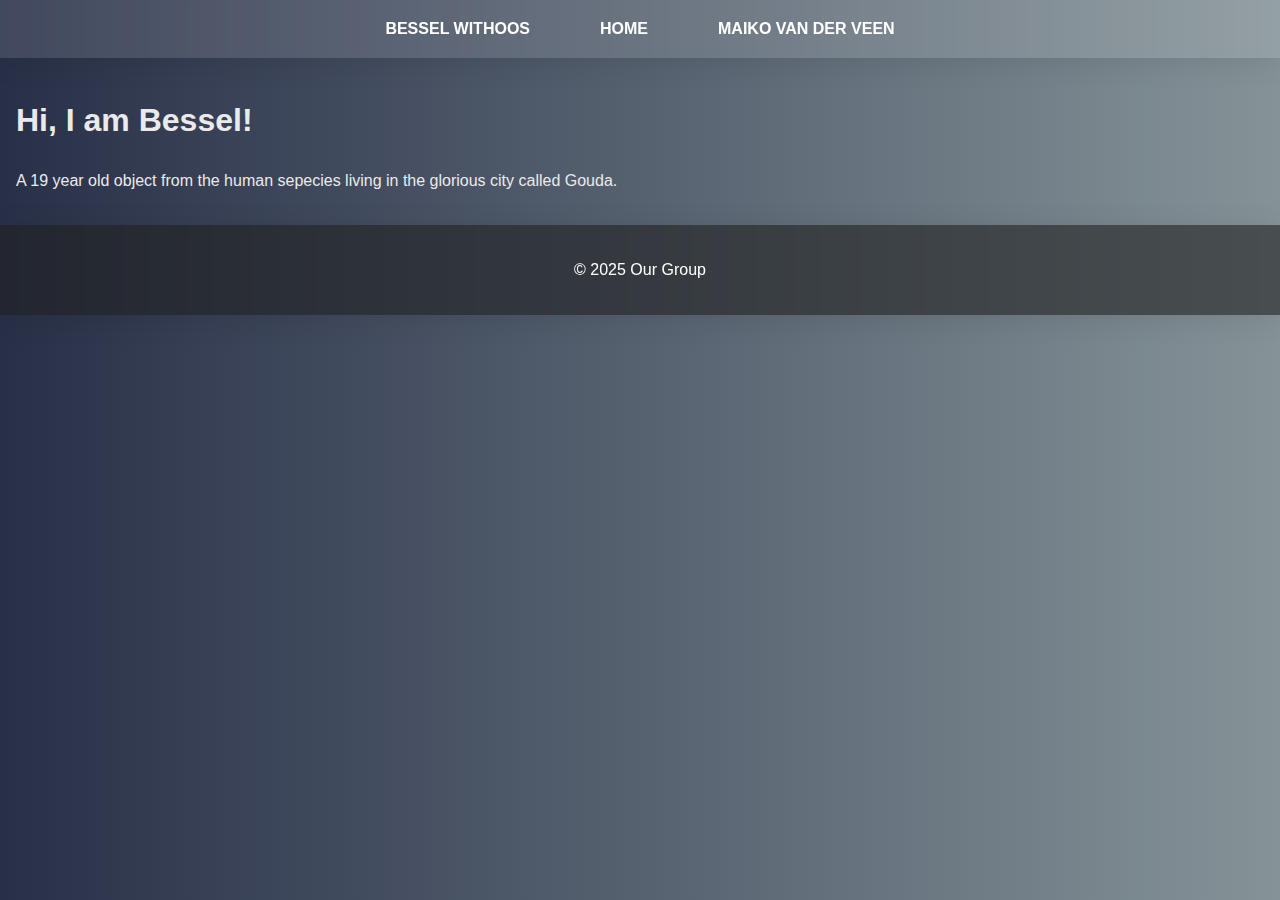
==== bessel.html @ 8bcd5f8e "added body on index file, added two new html files including body, added css file" ====
<!DOCTYPE html>
<html lang="en">
  <head>
    <meta charset="UTF-8" />
    <meta name="viewport" content="width=device-width, initial-scale=1.0" />
    <meta name="description" content="Information about our group members." />
    <title>Group Members</title>
    <link rel="stylesheet" href="styles/style.css" />
  </head>
  <body>
    <header>
      <nav>
        <ul>
          <li><a href="#">Bessel Withoos</a></li>
          <li><a href="index.html">Home</a></li>
          <li><a href="maiko.html">Maiko van der Veen</a></li>
        </ul>
      </nav>
    </header>
    <main>
      <h1>Hi, I am Bessel!</h1>
      <p>A 19 year old object from the human sepecies living in the glorious city called Gouda.</p>
    </main>
    <footer>
      <p>&copy; 2025 Our Group</p>
    </footer>
  </body>
</html>
---- styles/style.css ----
html {
  -ms-overflow-style: none;
  scrollbar-width: none;
}
html::-webkit-scrollbar {
  display: none;
}

.montserrat {
  font-family: "Montserrat", serif;
  font-optical-sizing: auto;
  font-weight: 100;
  font-style: normal;
}

.fw-200 {
  font-weight: 200;
}

.fw-300 {
  font-weight: 300;
}

.fw-400 {
  font-weight: 400;
}

.fw-500 {
  font-weight: 500;
}

.fw-600 {
  font-weight: 600;
}

.fw-700 {
  font-weight: 700;
}

body {
  font-family: Arial, sans-serif;
  line-height: 1.6;
  margin: 0;
  padding: 0;
  background: linear-gradient(to right, #283048, #859398);
  color: #eaeaea;
}

header {
  position: sticky;
  top: 0;
  background: rgba(255, 255, 255, 0.12);
  box-shadow: 0 4px 30px rgba(0, 0, 0, 0.1);
  backdrop-filter: blur(5.5px);
  -webkit-backdrop-filter: blur(5.5px);
  color: #fff;
  padding: 1em 0;
  text-align: center;
}

nav ul {
  list-style: none;
  padding: 0;
  margin: 0;
  display: flex;
  justify-content: center;
}

nav ul li {
  margin: 0 15px;
  padding: 0 20px 0 20px;
}

nav ul li a {
  color: #fff;
  text-transform: uppercase;
  text-decoration: none;
  font-weight: bold;
  transition: color 0.3s ease, border-bottom 0.3s ease;
  border-bottom: 2px solid transparent;
}

nav ul li a:hover {
  color: #ff9800;
  border-bottom: 2px solid #ff9800;
}

nav ul li a:active {
  color: #f44336;
  border-bottom: 2px solid #f44336;
}

main {
  padding: 1em;
}

footer {
  background: rgba(31, 31, 31, 0.6);
  box-shadow: 0 4px 30px rgba(0, 0, 0, 0.1);
  backdrop-filter: blur(6.5px);
  -webkit-backdrop-filter: blur(6.5px);
  color: #fff;
  text-align: center;
  padding: 1em 0;
  width: 100%;
}

table {
  width: 100%;
  border-collapse: collapse;
  margin: 1em 0;
}

table,
th,
td {
  border: 1px solid #333;
}

th,
td {
  padding: 0.5em;
  text-align: left;
}
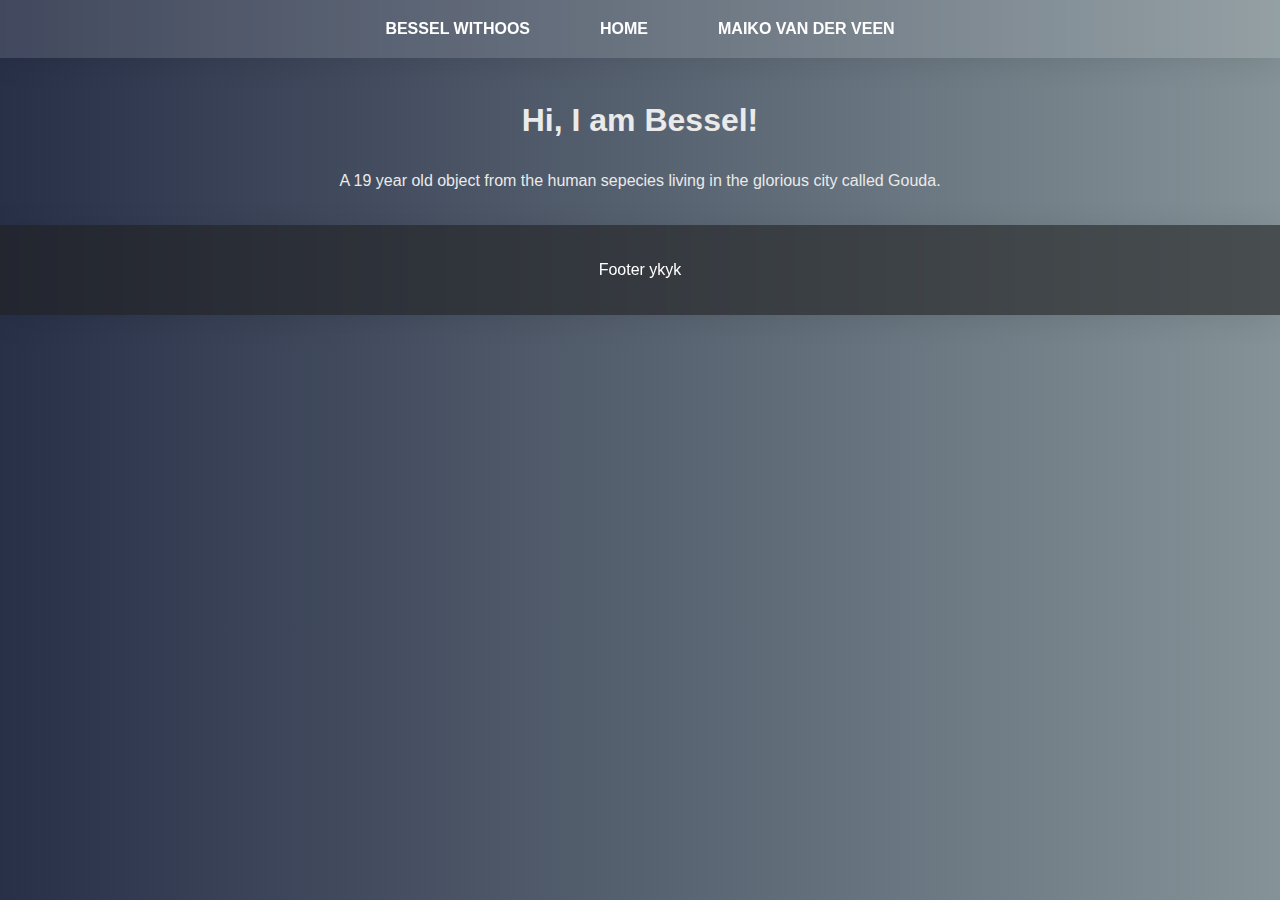
==== commit 1a77267e: "small content edits" ====
--- a/bessel.html
+++ b/bessel.html
@@ -2,8 +2,7 @@
 <html lang="en">
   <head>
     <meta charset="UTF-8" />
-    <meta name="viewport" content="width=device-width, initial-scale=1.0" />
-    <meta name="description" content="Information about our group members." />
+    <meta name="description" content="Information about student Bessel Withoos." />
     <title>Group Members</title>
     <link rel="stylesheet" href="styles/style.css" />
   </head>
@@ -22,7 +21,7 @@
       <p>A 19 year old object from the human sepecies living in the glorious city called Gouda.</p>
     </main>
     <footer>
-      <p>&copy; 2025 Our Group</p>
+      <p>Footer ykyk</p>
     </footer>
   </body>
 </html>
--- a/styles/style.css
+++ b/styles/style.css
@@ -92,6 +92,7 @@
 
 main {
   padding: 1em;
+  text-align: center;
 }
 
 footer {
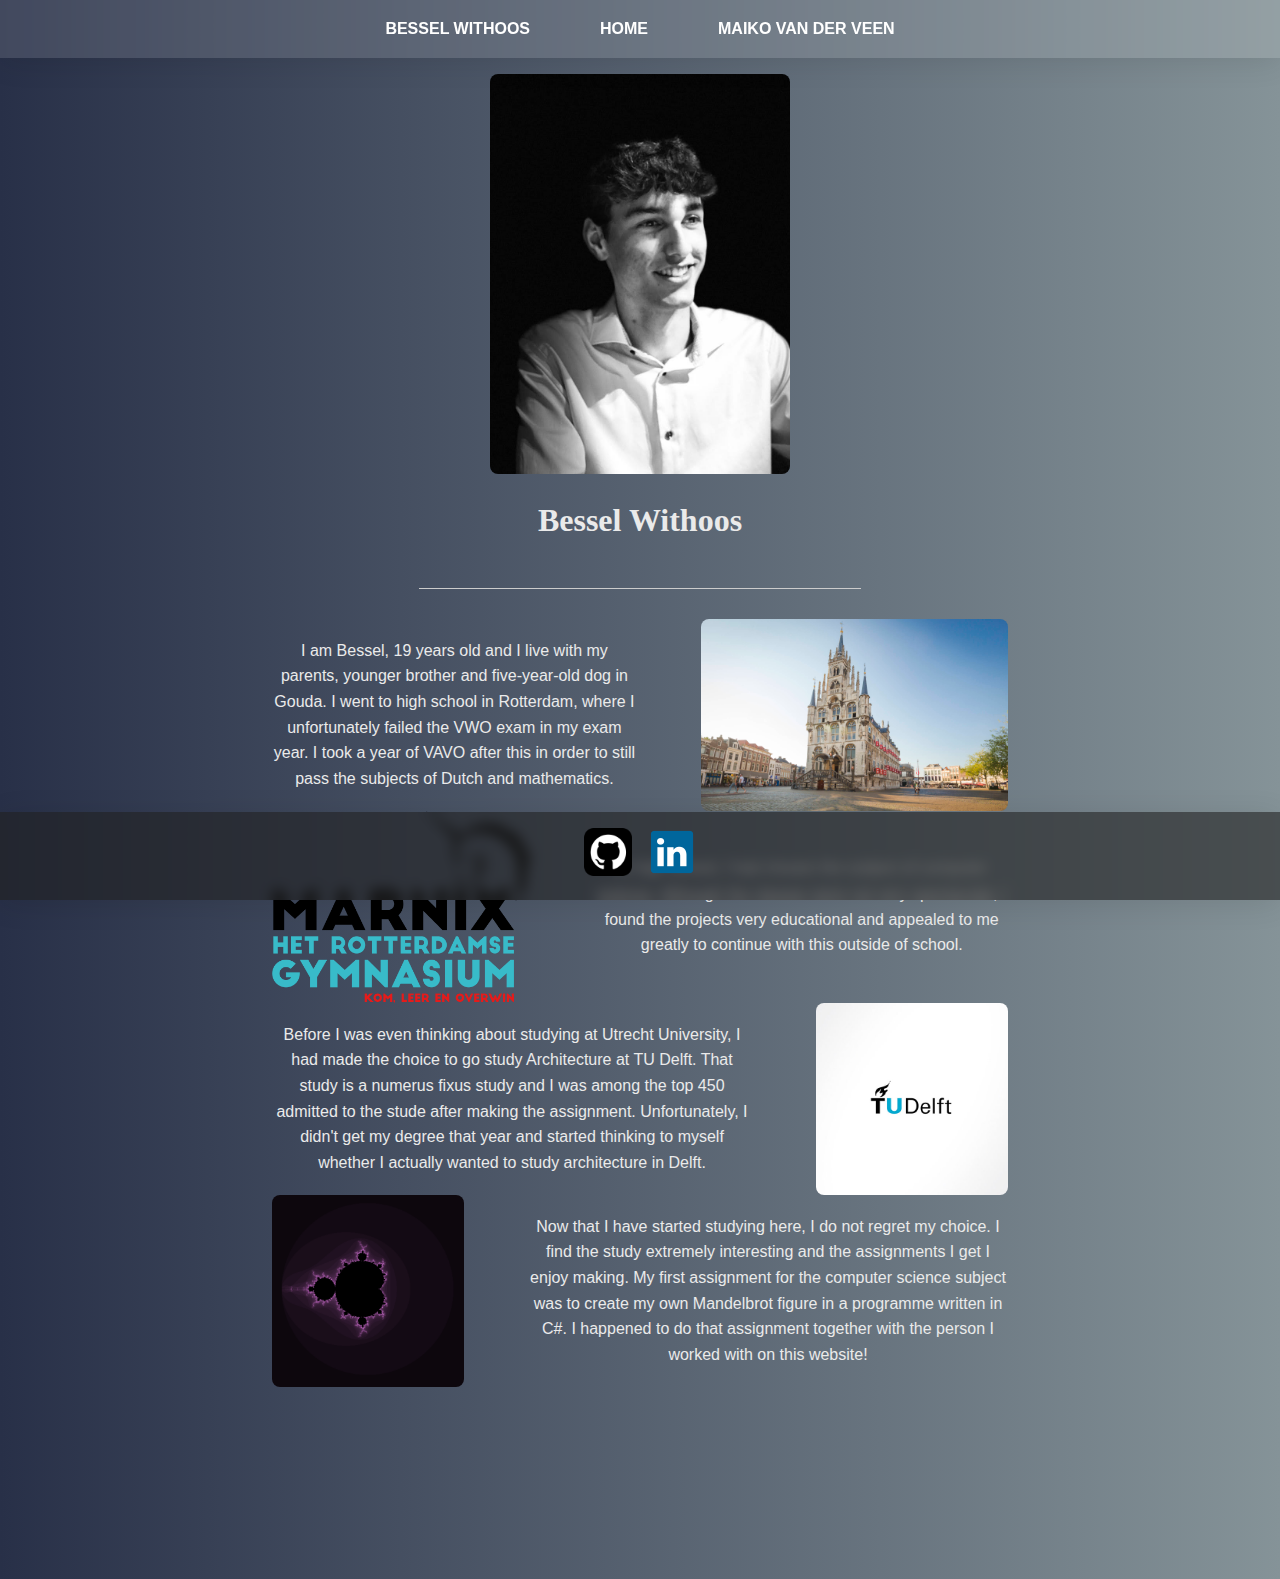
==== commit fb235c1a: "Added more info on page about Bessel, made small visual changes, matched visual changes with page ab" ====
--- a/bessel.html
+++ b/bessel.html
@@ -5,6 +5,7 @@
     <meta name="description" content="Information about student Bessel Withoos." />
     <title>Group Members</title>
     <link rel="stylesheet" href="styles/style.css" />
+    <link rel="stylesheet" href="styles/profiles.css" />
   </head>
   <body>
     <header>
@@ -16,12 +17,56 @@
         </ul>
       </nav>
     </header>
-    <main>
-      <h1>Hi, I am Bessel!</h1>
-      <p>A 19 year old object from the human sepecies living in the glorious city called Gouda.</p>
+    <main class="profile">
+      <img
+        src="assets/Bessel headshot.jpg"
+        alt="A picture of Maiko, one of the developers of this website."
+        class="centered-image-large"
+      />
+      <h1 class="montserrat fw-700">Bessel Withoos</h1>
+      <span></span>
+      <div class="profile-row-container">
+        <div class="profile-row">
+          <p>
+            I am Bessel, 19 years old and I live with my parents, younger brother and five-year-old dog in Gouda. I went
+            to high school in Rotterdam, where I unfortunately failed the VWO exam in my exam year. I took a year of
+            VAVO after this in order to still pass the subjects of Dutch and mathematics.
+          </p>
+          <img src="assets/gouda.jpg" alt="Picture of the old city hall of Gouda." />
+        </div>
+        <div class="profile-row reverse">
+          <p>
+            In high school, I had chosen the subject of computer science. Although the classes were not very
+            spectacular, I found the projects very educational and appealed to me greatly to continue with this outside
+            of school.
+          </p>
+          <img src="assets/MarnixGymnasium logo.png" alt="Logo of Marnix Gymnasium." />
+        </div>
+        <div class="profile-row">
+          <p>
+            Before I was even thinking about studying at Utrecht University, I had made the choice to go study
+            Architecture at TU Delft. That study is a numerus fixus study and I was among the top 450 admitted to the
+            stude after making the assignment. Unfortunately, I didn't get my degree that year and started thinking to
+            myself whether I actually wanted to study architecture in Delft.
+          </p>
+          <img src="assets/TU delft logo.jpg" alt="Logo of TU Delft." />
+        </div>
+        <div class="profile-row reverse">
+          <p>
+            Now that I have started studying here, I do not regret my choice. I find the study extremely interesting and
+            the assignments I get I enjoy making. My first assignment for the computer science subject was to create my
+            own Mandelbrot figure in a programme written in C#. I happened to do that assignment together with the
+            person I worked with on this website!
+          </p>
+          <img src="assets/mandelbrot.png" alt="Picture of our created Mandelbrot figure." />
+        </div>
+      </div>
     </main>
     <footer>
-      <p>Footer ykyk</p>
+      <a href="https://github.com/PakjeBecel" target="_blank"><img src="assets/github logo.png" alt="GitHub logo" /></a>
+      <a href="https://nl.linkedin.com/in/bessel-withoos" target="_blank"
+        ><img src="assets/linked in logo.png" alt="LinkedIn logo"
+      /></a>
     </footer>
   </body>
 </html>
--- a/styles/style.css
+++ b/styles/style.css
@@ -8,7 +8,6 @@
 
 .montserrat {
   font-family: "Montserrat", serif;
-  font-optical-sizing: auto;
   font-weight: 100;
   font-style: normal;
 }
@@ -48,6 +47,7 @@
 
 header {
   position: sticky;
+  z-index: 1;
   top: 0;
   background: rgba(255, 255, 255, 0.12);
   box-shadow: 0 4px 30px rgba(0, 0, 0, 0.1);
@@ -69,6 +69,7 @@
 nav ul li {
   margin: 0 15px;
   padding: 0 20px 0 20px;
+  align-content: center;
 }
 
 nav ul li a {
@@ -92,7 +93,59 @@
 
 main {
   padding: 1em;
-  text-align: center;
+  padding-bottom: 6rem;
+  text-align: center;
+  box-sizing: border-box;
+  display: flex;
+  flex-direction: column;
+  align-items: center;
+}
+
+article {
+  padding: 0 30% 0 30%;
+}
+
+span {
+  display: block;
+  width: 60%;
+  margin: 20px 0 30px 0;
+  border-top: 1px solid #ccc;
+}
+
+.card-container {
+  display: flex;
+  justify-content: center;
+  gap: 150px;
+}
+
+.card {
+  background: rgba(255, 255, 255, 0.12);
+  border-radius: 5px;
+  box-shadow: 0 4px 30px rgba(0, 0, 0, 0.1);
+  backdrop-filter: blur(5.5px);
+  -webkit-backdrop-filter: blur(5.5px);
+  transition: transform 0.2s ease-in-out, box-shadow 0.6s;
+  color: #fff;
+  padding: 10px;
+  width: 200px;
+  text-align: center;
+}
+
+.card img {
+  width: 100%;
+  height: auto;
+  border-radius: 5px;
+}
+
+.card a {
+  display: block;
+  text-decoration: none;
+  color: #eaeaea;
+}
+
+.card:hover {
+  transform: translateY(-10px);
+  box-shadow: 0 4px 8px rgba(0, 0, 0, 0.2);
 }
 
 footer {
@@ -101,25 +154,62 @@
   backdrop-filter: blur(6.5px);
   -webkit-backdrop-filter: blur(6.5px);
   color: #fff;
-  text-align: center;
-  padding: 1em 0;
+  text-align: left;
+  padding: 1em 2em;
   width: 100%;
-}
+  position: fixed;
+  bottom: 0px;
+  display: flex;
+  justify-content: center;
+  align-items: center;
+  gap: 1rem;
+}
+
+footer a img {
+  width: 3em;
+  height: 3rem;
+  transition: opacity 0.2s ease-in-out;
+}
+
+footer a img:hover {
+  opacity: 0.7;
+}
+
 
 table {
   width: 100%;
   border-collapse: collapse;
   margin: 1em 0;
 }
+table  a {
+  color: white;
+}
+table  a:visited {
+  color: lightgrey;
+}
 
 table,
 th,
 td {
-  border: 1px solid #333;
+  border: 2px solid rgba(255, 255, 255, 0.12);
 }
 
 th,
 td {
   padding: 0.5em;
+}
+td {
   text-align: left;
 }
+th {
+  text-align: center;
+  background: rgba(255, 255, 255, 0.12);
+}
+
+.align-l {
+  text-align: left !important;
+}
+
+.align-c {
+  text-align: center !important;
+}
--- a/styles/profiles.css
+++ b/styles/profiles.css
@@ -0,0 +1,45 @@
+* {
+  box-sizing: border-box;
+}
+body {
+  display: flex;
+  flex-direction: column;
+}
+.profile {
+  width: 60%;
+  /* position: absolute; */
+  margin: auto;
+  overflow-y: auto;
+  padding-bottom: 12rem;
+}
+.centered-image-large {
+  max-height: 25rem;
+  border-radius: 8px;
+}
+
+.profile-row {
+  display: flex;
+  align-items: center;
+  justify-content: space-between;
+  gap: 4rem;
+}
+.profile-row > * {
+  justify-content: center;
+}
+.profile-row > img {
+  max-height: 12rem;
+  border-radius: 8px;
+}
+.reverse {
+  flex-direction: row-reverse;
+}
+@media (max-width: 1100px) {
+  .profile {
+    width: 95%;
+  }
+  .profile-row {
+    flex-direction: column;
+    text-align: center;
+    gap: 0px;
+  }
+}
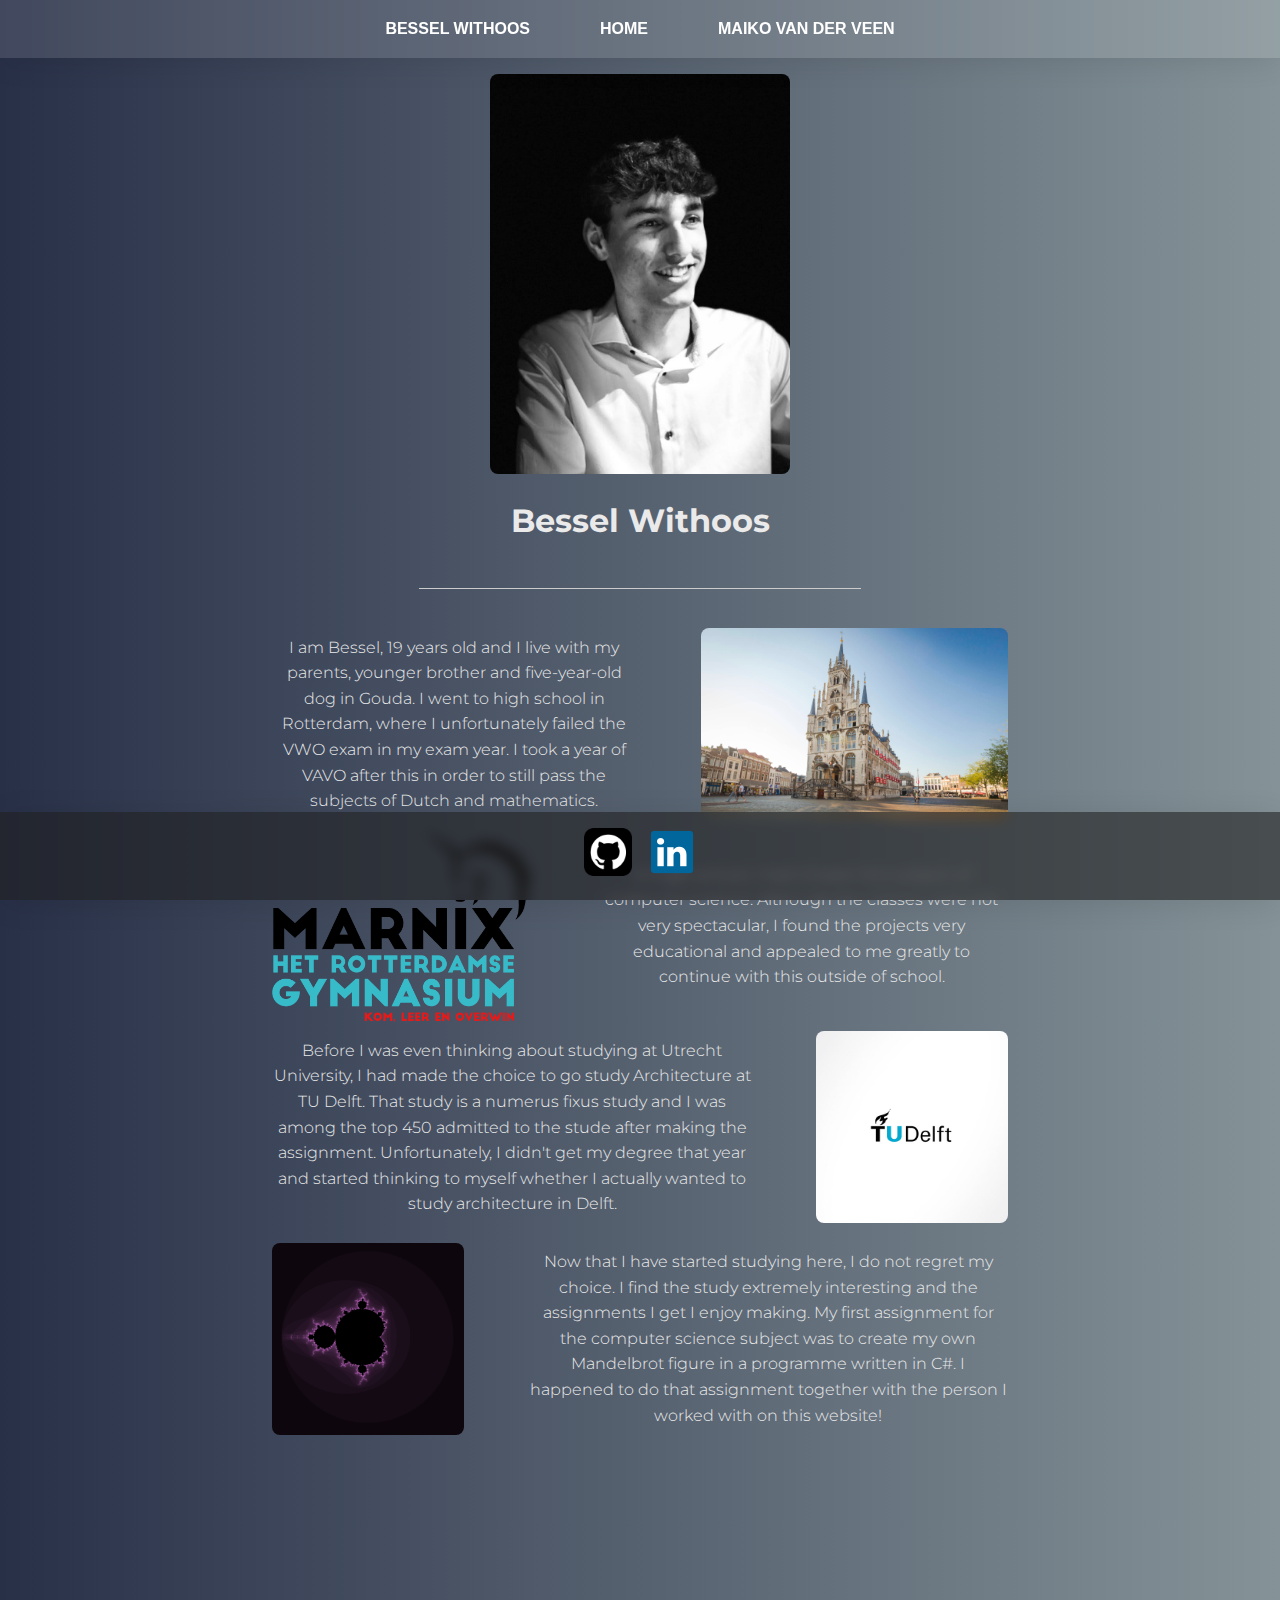
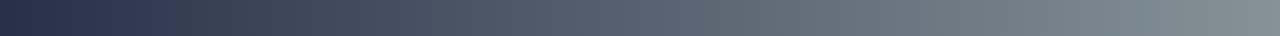
==== commit 39651f71: "Merge branch 'about-bessel'" ====
--- a/bessel.html
+++ b/bessel.html
@@ -1,11 +1,16 @@
 <!DOCTYPE html>
 <html lang="en">
   <head>
-    <meta charset="UTF-8" />
-    <meta name="description" content="Information about student Bessel Withoos." />
+    <meta charset="UTF-8">
+    <meta name="description" content="Information about student Bessel Withoos.">
     <title>Group Members</title>
-    <link rel="stylesheet" href="styles/style.css" />
-    <link rel="stylesheet" href="styles/profiles.css" />
+    <link rel="stylesheet" href="styles/style.css">
+    <link rel="stylesheet" href="styles/profiles.css">
+    <link rel="preconnect" href="https://fonts.googleapis.com">
+    <link rel="preconnect" href="https://fonts.gstatic.com" crossorigin>
+    <link
+      href="https://fonts.googleapis.com/css2?family=Montserrat:ital,wght@0,100..900;1,100..900&display=swap"
+      rel="stylesheet">
   </head>
   <body>
     <header>
@@ -27,46 +32,44 @@
       <span></span>
       <div class="profile-row-container">
         <div class="profile-row">
-          <p>
+          <p class="montserrat fw-300">
             I am Bessel, 19 years old and I live with my parents, younger brother and five-year-old dog in Gouda. I went
             to high school in Rotterdam, where I unfortunately failed the VWO exam in my exam year. I took a year of
             VAVO after this in order to still pass the subjects of Dutch and mathematics.
           </p>
-          <img src="assets/gouda.jpg" alt="Picture of the old city hall of Gouda." />
+          <img src="assets/gouda.jpg" alt="Picture of the old city hall of Gouda.">
         </div>
         <div class="profile-row reverse">
-          <p>
+          <p class="montserrat fw-300">
             In high school, I had chosen the subject of computer science. Although the classes were not very
             spectacular, I found the projects very educational and appealed to me greatly to continue with this outside
             of school.
           </p>
-          <img src="assets/MarnixGymnasium logo.png" alt="Logo of Marnix Gymnasium." />
+          <img src="assets/MarnixGymnasium logo.png" alt="Logo of Marnix Gymnasium.">
         </div>
         <div class="profile-row">
-          <p>
+          <p class="montserrat fw-300">
             Before I was even thinking about studying at Utrecht University, I had made the choice to go study
             Architecture at TU Delft. That study is a numerus fixus study and I was among the top 450 admitted to the
             stude after making the assignment. Unfortunately, I didn't get my degree that year and started thinking to
             myself whether I actually wanted to study architecture in Delft.
           </p>
-          <img src="assets/TU delft logo.jpg" alt="Logo of TU Delft." />
+          <img src="assets/TU delft logo.jpg" alt="Logo of TU Delft.">
         </div>
         <div class="profile-row reverse">
-          <p>
+          <p class="montserrat fw-300">
             Now that I have started studying here, I do not regret my choice. I find the study extremely interesting and
             the assignments I get I enjoy making. My first assignment for the computer science subject was to create my
             own Mandelbrot figure in a programme written in C#. I happened to do that assignment together with the
             person I worked with on this website!
           </p>
-          <img src="assets/mandelbrot.png" alt="Picture of our created Mandelbrot figure." />
+          <img src="assets/mandelbrot.png" alt="Picture of our created Mandelbrot figure.">
         </div>
       </div>
     </main>
     <footer>
-      <a href="https://github.com/PakjeBecel" target="_blank"><img src="assets/github logo.png" alt="GitHub logo" /></a>
-      <a href="https://nl.linkedin.com/in/bessel-withoos" target="_blank"
-        ><img src="assets/linked in logo.png" alt="LinkedIn logo"
-      /></a>
+      <a href="https://github.com/PakjeBecel" target="_blank"><img src="assets/github logo.png" alt="GitHub logo"></a>
+      <a href="https://nl.linkedin.com/in/bessel-withoos" target="_blank"><img src="assets/linked in logo.png" alt="LinkedIn logo"></a>
     </footer>
   </body>
 </html>
